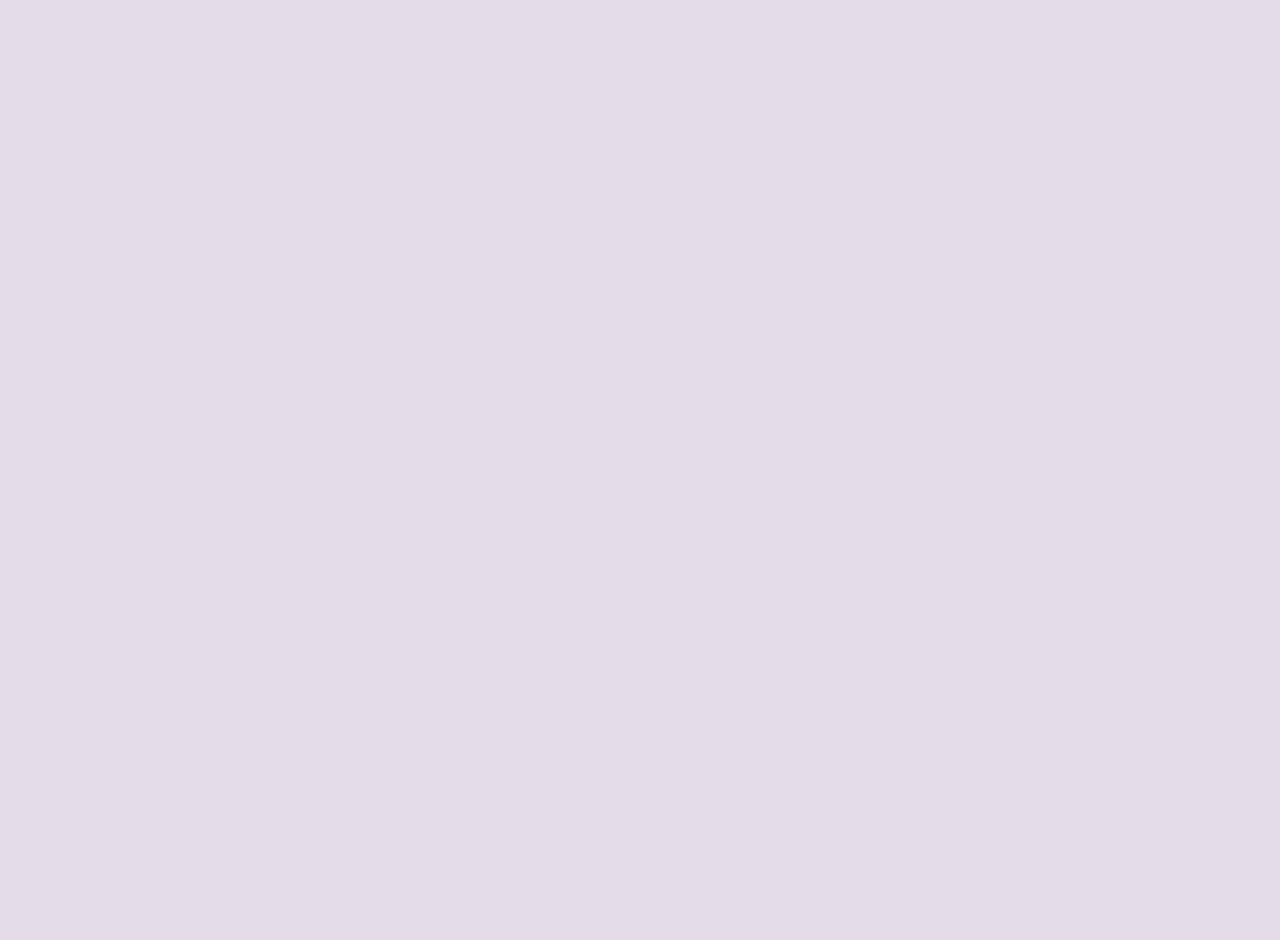
==== index.html @ c565d0a6 "codewithbrooke" ====
<!DOCTYPE html>
<html lang="en">
  <head>
    <meta charset="UTF-8">
    <meta name="viewport" content="width=device-width, initial-scale=1.0">
    <title>code with brooke | tutoring</title>
    <!-- Favicon -->
    <link rel="icon" href="https://raw.githubusercontent.com/brookekelseyryan/brookekelseyryan.github.io/master/assets/images/flowerbb%20copy.jpg" type="image/x-icon" />
    <!-- Font Awesome icons -->
    <link rel="stylesheet" href="https://use.fontawesome.com/releases/v5.8.1/css/all.css">
    <!-- Core theme CSS -->
    <link rel="stylesheet" href="style.css">
  </head>

  <body>
    <!-- Parallax Pixel Background Animation -->
    <!-- <section class="animated-background">
      <div id="stars1"></div>
      <div id="stars2"></div>
      <div id="stars3"></div>
    </section> -->
    <!-- End of Parallax Pixel Background Animation -->

    <a id="profilePicture" href="/index.html">
      <img src="https://raw.githubusercontent.com/brookekelseyryan/brookekelseyryan.github.io/master/assets/images/brooke_avatar.jpg" alt="Profile Picture">
    </a>

    <div class="overlay" >
      <div >
        <div >
          <a href="http://127.0.0.1:5500/index.html" >
            <img src="https://raw.githubusercontent.com/brookekelseyryan/brookekelseyryan.github.io/master/assets/images/brooke_avatar.jpg" alt="Profile Picture">
          </a>
        </div>
        <!-- <div class="popup-quote">
          welcome to my tutoring and coaching page! 
        </div>
        <a class="popup-close" onclick="history.back()">&times;</a> -->
      </div>
    </div>

    <div id="userName">
      code with brooke
    </div>
    <div id="about">
      hello and welcome to my tutoring and coaching page! <br> please use the links below to learn more or to book a session with me 👩🏼‍💻
    </div>

    <div id="links">
      <!-- <a class="link" href="https://is.gd/CDxuYU" target="_blank">
        <i class="fas fa-money-bill-wave">&nbsp;</i>get $40 off first Wyzant lesson
      </a> -->
      <a class="link" href="https://is.gd/CDxuYU" target="_blank">
        <img id="icon" src="/assets/img/wyzant.png">get $40 off first Wyzant lesson
      </a>
      <a class="link" href="https://www.wyzant.com/Tutors/codewithbrooke" target="_blank">
        <img id="icon" src="/assets/img/wyzant.png">book on Wyzant
      </a>
      <!-- <a class="link" href="https://twitter.com/johnggli" target="_blank">
        <img id="icon" src="/assets/img/calendly.png">book with calendly
      </a> -->
      <a class="link" href="https://app.reclaim.ai/m/codewithbrooke" target="_blank">
        <i class="fas fa-calendar-alt">&nbsp;</i>book a session on my calendar
      </a>
      <a class="link" href="https://brookekryan.com/teaching/index.html" target="_blank">
        <i class="fas fa-graduation-cap">&nbsp;</i>see my teaching experience
      </a>
      <a class="link" href="https://www.linkedin.com/in/brookekryan/" target="_blank">
        <i class="fab fa-linkedin">&nbsp;</i>see my resumé
      </a>
      <!-- <a class="link" href="/cancellation.html">
        <i class="fas fa-calendar-times">&nbsp;</i>cancellation policies
      </a> -->
    </div>

    <!-- <div id="hashtag">
      #BeHappy❤
    </div> -->
  </body>
</html>
---- style.css ----
@import url('https://fonts.googleapis.com/css2?family=Karla:wght@400;700&family=Space+Mono:wght@400;700&display=swap');

:root {
    --bgColor: #e4dde9;
    --bgColor2: #FFf;
    --accentColor: #000000;
    --font: 'Space Mono';
    /* --font: 'Karla', sans-serif; */
    --delay: .3s;
}

body {
    margin: 0;
    padding: 0;
    min-height: 100vh;
    font-family: var(--font);
    background: #e4dde9;
    /* background: radial-gradient(ellipse at bottom, var(--bgColor) 0%, var(--bgColor2) 100%); */
    /* background-image: url('https://bit.ly/3nFVqJh'); */
    opacity: 0;
    animation: 1s ease-out var(--delay) 1 transitionAnimation; /* duration/timing-function/delay/iterations/name */
    animation-fill-mode: forwards;
    background-repeat: no-repeat;
    background-size: cover;
    position: relative;
}

#profilePicture, #profilePicture img {
    position: relative;
    width: 96px;
    height: 96px;
    display: block;
    margin: 40px auto 20px;
    border-radius: 50%;
    -webkit-tap-highlight-color: transparent;
}

#userName {
    color: var(--accentColor);
    font-size: 1.5rem;
    margin-bottom:10px;
    font-weight: bold;
    line-height: 1.25;
    display: block;
    font-family: var(--font);
    width: 100%;
    text-align: center;
    text-decoration: none;
}

#about {
    color: var(--accentColor);
    font-size: 1rem;
    /* font-weight: bold; */
    line-height: 1.25;
    display: block;
    font-family: var(--font);
    width: 100%;
    text-align: center;
    text-decoration: none;
}

#links {
    max-width: 675px;
    width: auto;
    display: block;
    margin: 27px auto;
}

.link {
    position: relative;
    background-color: #FFF;
    color: var(--accentColor);
    border: solid var(--accentColor) 2px;
    border-radius: 10px;
    box-shadow: rgb(0, 0, 0) 8px 8px 0px 0px;
    font-size: 1rem;
    text-align: center;
    display: block;
    margin-left: 10px;
    margin-right: 10px;
    margin-bottom: 20px;
    padding: 10px; /* 17px */
    text-decoration: none;
    /* transition: all .25s cubic-bezier(.08, .59, .29, .99); */
    -webkit-tap-highlight-color: transparent;
}

@media (hover: hover) {
    .link:hover {
        /* background-color: var(--accentColor);
        color: var(--bgColor2); */
        transform:translate(4px,4px);
        box-shadow: rgb(0, 0, 0) 4px 4px 0px 0px;
    }
}

.link:active {
    background-color: var(--accentColor);
    color: var(--bgColor2);
}

#icon {
    /* position: relative; */
    width: 26px;
    border-radius: 50%;
    vertical-align:middle;
    display: inline;
    margin-right: 5px;
    /* margin-right: 40px; */
    /* height: 26px; */
    /* display: block; */
    /* margin: auto; */
    /* /* border-radius: 50%; */
    /* max-width: 40px; */ 
    /* width: 26px;
    margin-left: 40px;
    margin-top: 5px; */
}

#hashtag {
    position: relative;
    padding-bottom: 20px;
    color: var(--accentColor);
    font-size: 1rem;
    display: block;
    font-family: var(--font);
    width: 100%;
    text-align: center;

    /*  animation   */
    overflow: hidden;
    background: linear-gradient(90deg, var(--bgColor), var(--accentColor), var(--bgColor));
    background-repeat: no-repeat;
    background-size: 80%;
    animation: animate 3s linear var(--delay) infinite;
    -webkit-background-clip: text;
    background-clip: text;
    -webkit-text-fill-color: rgba(255, 255, 255, 0);
}


/*-------------------------animations-----------------------*/
@keyframes transitionAnimation {
    0% {
        opacity: 0;
        transform: translateY(-10px);
    }
    100% {
        opacity: 1;
        transform: translateY(0);
    }
}

@keyframes animate {
    0% {
      background-position: -500%;
    }
    100% {
      background-position: 500%;
    }
}

@keyframes animStar {
    from {
        transform: translateY(0px);
    }
    to {
        transform: translateY(-2000px);
    }
}


/*-------------------------popup------------------------*/
/* credits: https://www.youtube.com/watch?v=lAS2glU0xlc */
.overlay {
    display: flex;
    align-items: center;
    justify-content: center;
    position: fixed;
    top: 0;
    bottom: 0;
    left: 0;
    right: 0;
    background-color: rgba(0, 0, 0, 0.7);
    z-index: 2;
    visibility: hidden;
    opacity: 0;
    overflow: hidden;
    transition: .5s ease-in-out;
}

.popup {
    /* position: relative;
    top: -43%;
    /* right: -100vh; */
    display: flex;
    flex-direction: column;
    align-items: center;
    max-width: 400px;
    /* max-height: 500px; */
    width: auto;
    height: auto;
    margin: 56px;
    background-color: var(--bgColor);
    /* transform: rotate(32deg); */
    transform: scale(0);
    transition: .5s ease-in-out; */
}

.popup-quote {
    font-family : Baskerville, Georgia, serif;
    font-style : italic;
    position: flex;
    color: var(--accentColor);
    padding: 20px;
    text-align: center;
    font-size: 1rem;
}

.popup-photo {
    display: flex;
    width: 100%;
    height: 100%;
}

.popup-photo img {
    width: 100%;
    height: 100%;
}

.overlay:target {
    visibility: visible;
    opacity: 1;
}

.overlay:target .popup {
    /* transform: scale(1);
    top: 0; */
    /* right: 0; */
    /* transform: rotate(0); */
}

.popup-close {
    position: absolute;
    right: -1rem;
    top: -1rem;
    width: 3rem;
    height: 3rem;
    font-size: 1.7rem;
    font-weight: 400;
    border-radius: 100%;
    background-color: var(--bgColor);
    z-index: 4;
    color: var(--accentColor);
    line-height: 2.7rem;
    text-align: center;
    cursor: pointer;
    text-decoration: none;
    -webkit-tap-highlight-color: transparent;
}

@media (hover: hover) {
    .popup-close:hover {
        background-color: var(--accentColor);
        color: var(--bgColor);
    }
}

.popup-close:active {
    background-color: var(--accentColor);
    color: var(--bgColor);
}


/*-----------------------parallax-----------------------*/
/* credits: https://www.youtube.com/watch?v=aywzn9cf-_U */
#stars1 {
    width: 1px;
    height: 1px;
    background: transparent;
    animation: animStar 120s linear infinite;

    box-shadow: 779px 1331px #fff, 324px 42px #fff, 303px 586px #fff,
    1312px 276px #fff, 451px 625px #fff, 521px 1931px #fff, 1087px 1871px #fff,
    36px 1546px #fff, 132px 934px #fff, 1698px 901px #fff, 1418px 664px #fff,
    1448px 1157px #fff, 1084px 232px #fff, 347px 1776px #fff, 1722px 243px #fff,
    1629px 835px #fff, 479px 969px #fff, 1231px 960px #fff, 586px 384px #fff,
    164px 527px #fff, 8px 646px #fff, 1150px 1126px #fff, 665px 1357px #fff,
    1556px 1982px #fff, 1260px 1961px #fff, 1675px 1741px #fff,
    1843px 1514px #fff, 718px 1628px #fff, 242px 1343px #fff, 1497px 1880px #fff,
    1364px 230px #fff, 1739px 1302px #fff, 636px 959px #fff, 304px 686px #fff,
    614px 751px #fff, 1935px 816px #fff, 1428px 60px #fff, 355px 335px #fff,
    1594px 158px #fff, 90px 60px #fff, 1553px 162px #fff, 1239px 1825px #fff,
    1945px 587px #fff, 749px 1785px #fff, 1987px 1172px #fff, 1301px 1237px #fff,
    1039px 342px #fff, 1585px 1481px #fff, 995px 1048px #fff, 524px 932px #fff,
    214px 413px #fff, 1701px 1300px #fff, 1037px 1613px #fff, 1871px 996px #fff,
    1360px 1635px #fff, 1110px 1313px #fff, 412px 1783px #fff, 1949px 177px #fff,
    903px 1854px #fff, 700px 1936px #fff, 378px 125px #fff, 308px 834px #fff,
    1118px 962px #fff, 1350px 1929px #fff, 781px 1811px #fff, 561px 137px #fff,
    757px 1148px #fff, 1670px 1979px #fff, 343px 739px #fff, 945px 795px #fff,
    576px 1903px #fff, 1078px 1436px #fff, 1583px 450px #fff, 1366px 474px #fff,
    297px 1873px #fff, 192px 162px #fff, 1624px 1633px #fff, 59px 453px #fff,
    82px 1872px #fff, 1933px 498px #fff, 1966px 1974px #fff, 1975px 1688px #fff,
    779px 314px #fff, 1858px 1543px #fff, 73px 1507px #fff, 1693px 975px #fff,
    1683px 108px #fff, 1768px 1654px #fff, 654px 14px #fff, 494px 171px #fff,
    1689px 1895px #fff, 1660px 263px #fff, 1031px 903px #fff, 1203px 1393px #fff,
    1333px 1421px #fff, 1113px 41px #fff, 1206px 1645px #fff, 1325px 1635px #fff,
    142px 388px #fff, 572px 215px #fff, 1535px 296px #fff, 1419px 407px #fff,
    1379px 1003px #fff, 329px 469px #fff, 1791px 1652px #fff, 935px 1802px #fff,
    1330px 1820px #fff, 421px 1933px #fff, 828px 365px #fff, 275px 316px #fff,
    707px 960px #fff, 1605px 1554px #fff, 625px 58px #fff, 717px 1697px #fff,
    1669px 246px #fff, 1925px 322px #fff, 1154px 1803px #fff, 1929px 295px #fff,
    1248px 240px #fff, 1045px 1755px #fff, 166px 942px #fff, 1888px 1773px #fff,
    678px 1963px #fff, 1370px 569px #fff, 1974px 1400px #fff, 1786px 460px #fff,
    51px 307px #fff, 784px 1400px #fff, 730px 1258px #fff, 1712px 393px #fff,
    416px 170px #fff, 1797px 1932px #fff, 572px 219px #fff, 1557px 1856px #fff,
    218px 8px #fff, 348px 1334px #fff, 469px 413px #fff, 385px 1738px #fff,
    1357px 1818px #fff, 240px 942px #fff, 248px 1847px #fff, 1535px 806px #fff,
    236px 1514px #fff, 1429px 1556px #fff, 73px 1633px #fff, 1398px 1121px #fff,
    671px 1301px #fff, 1404px 1663px #fff, 740px 1018px #fff, 1600px 377px #fff,
    785px 514px #fff, 112px 1084px #fff, 1915px 1887px #fff, 1463px 1848px #fff,
    687px 1115px #fff, 1268px 1768px #fff, 1729px 1425px #fff,
    1284px 1022px #fff, 801px 974px #fff, 1975px 1317px #fff, 1354px 834px #fff,
    1446px 1484px #fff, 1283px 1786px #fff, 11px 523px #fff, 1842px 236px #fff,
    1355px 654px #fff, 429px 7px #fff, 1033px 1128px #fff, 157px 297px #fff,
    545px 635px #fff, 52px 1080px #fff, 827px 1520px #fff, 1121px 490px #fff,
    9px 309px #fff, 1744px 1586px #fff, 1014px 417px #fff, 1534px 524px #fff,
    958px 552px #fff, 1403px 1496px #fff, 387px 703px #fff, 1522px 548px #fff,
    1355px 282px #fff, 1532px 601px #fff, 1838px 790px #fff, 290px 259px #fff,
    295px 598px #fff, 1601px 539px #fff, 1561px 1272px #fff, 34px 1922px #fff,
    1024px 543px #fff, 467px 369px #fff, 722px 333px #fff, 1976px 1255px #fff,
    766px 983px #fff, 1582px 1285px #fff, 12px 512px #fff, 617px 1410px #fff,
    682px 577px #fff, 1334px 1438px #fff, 439px 327px #fff, 1617px 1661px #fff,
    673px 129px #fff, 794px 941px #fff, 1386px 1902px #fff, 37px 1353px #fff,
    1467px 1353px #fff, 416px 18px #fff, 187px 344px #fff, 200px 1898px #fff,
    1491px 1619px #fff, 811px 347px #fff, 924px 1827px #fff, 945px 217px #fff,
    1735px 1228px #fff, 379px 1890px #fff, 79px 761px #fff, 825px 1837px #fff,
    1980px 1558px #fff, 1308px 1573px #fff, 1488px 1726px #fff,
    382px 1208px #fff, 522px 595px #fff, 1277px 1898px #fff, 354px 552px #fff,
    161px 1784px #fff, 614px 251px #fff, 526px 1576px #fff, 17px 212px #fff,
    179px 996px #fff, 467px 1208px #fff, 1944px 1838px #fff, 1140px 1093px #fff,
    858px 1007px #fff, 200px 1064px #fff, 423px 1964px #fff, 1945px 439px #fff,
    1377px 689px #fff, 1120px 1437px #fff, 1876px 668px #fff, 907px 1324px #fff,
    343px 1976px #fff, 1816px 1501px #fff, 1849px 177px #fff, 647px 91px #fff,
    1984px 1012px #fff, 1336px 1300px #fff, 128px 648px #fff, 305px 1060px #fff,
    1324px 826px #fff, 1263px 1314px #fff, 1801px 629px #fff, 1614px 1555px #fff,
    1634px 90px #fff, 1603px 452px #fff, 891px 1984px #fff, 1556px 1906px #fff,
    121px 68px #fff, 1676px 1714px #fff, 516px 936px #fff, 1947px 1492px #fff,
    1455px 1519px #fff, 45px 602px #fff, 205px 1039px #fff, 793px 172px #fff,
    1562px 1739px #fff, 1056px 110px #fff, 1512px 379px #fff, 1795px 1621px #fff,
    1848px 607px #fff, 262px 1719px #fff, 477px 991px #fff, 483px 883px #fff,
    1239px 1197px #fff, 1496px 647px #fff, 1649px 25px #fff, 1491px 1946px #fff,
    119px 996px #fff, 179px 1472px #fff, 1341px 808px #fff, 1565px 1700px #fff,
    407px 1544px #fff, 1754px 357px #fff, 1288px 981px #fff, 902px 1997px #fff,
    1755px 1668px #fff, 186px 877px #fff, 1202px 1882px #fff, 461px 1213px #fff,
    1400px 748px #fff, 1969px 1899px #fff, 809px 522px #fff, 514px 1219px #fff,
    374px 275px #fff, 938px 1973px #fff, 357px 552px #fff, 144px 1722px #fff,
    1572px 912px #fff, 402px 1858px #fff, 1544px 1195px #fff, 667px 1257px #fff,
    727px 1496px #fff, 993px 232px #fff, 1772px 313px #fff, 1040px 1590px #fff,
    1204px 1973px #fff, 1268px 79px #fff, 1555px 1048px #fff, 986px 1707px #fff,
    978px 1710px #fff, 713px 360px #fff, 407px 863px #fff, 461px 736px #fff,
    284px 1608px #fff, 103px 430px #fff, 1283px 1319px #fff, 977px 1186px #fff,
    1966px 1516px #fff, 1287px 1129px #fff, 70px 1098px #fff, 1189px 889px #fff,
    1126px 1734px #fff, 309px 1292px #fff, 879px 764px #fff, 65px 473px #fff,
    1003px 1959px #fff, 658px 791px #fff, 402px 1576px #fff, 35px 622px #fff,
    529px 1589px #fff, 164px 666px #fff, 1876px 1290px #fff, 1541px 526px #fff,
    270px 1297px #fff, 440px 865px #fff, 1500px 802px #fff, 182px 1754px #fff,
    1264px 892px #fff, 272px 1249px #fff, 1289px 1535px #fff, 190px 1646px #fff,
    955px 242px #fff, 1456px 1597px #fff, 1727px 1983px #fff, 635px 801px #fff,
    226px 455px #fff, 1396px 1710px #fff, 849px 1863px #fff, 237px 1264px #fff,
    839px 140px #fff, 1122px 735px #fff, 1280px 15px #fff, 1318px 242px #fff,
    1819px 1148px #fff, 333px 1392px #fff, 1949px 553px #fff, 1878px 1332px #fff,
    467px 548px #fff, 1812px 1082px #fff, 1067px 193px #fff, 243px 156px #fff,
    483px 1616px #fff, 1714px 933px #fff, 759px 1800px #fff, 1822px 995px #fff,
    1877px 572px #fff, 581px 1084px #fff, 107px 732px #fff, 642px 1837px #fff,
    166px 1493px #fff, 1555px 198px #fff, 819px 307px #fff, 947px 345px #fff,
    827px 224px #fff, 927px 1394px #fff, 540px 467px #fff, 1093px 405px #fff,
    1140px 927px #fff, 130px 529px #fff, 33px 1980px #fff, 1147px 1663px #fff,
    1616px 1436px #fff, 528px 710px #fff, 798px 1100px #fff, 505px 1480px #fff,
    899px 641px #fff, 1909px 1949px #fff, 1311px 964px #fff, 979px 1301px #fff,
    1393px 969px #fff, 1793px 1886px #fff, 292px 357px #fff, 1196px 1718px #fff,
    1290px 1994px #fff, 537px 1973px #fff, 1181px 1674px #fff,
    1740px 1566px #fff, 1307px 265px #fff, 922px 522px #fff, 1892px 472px #fff,
    384px 1746px #fff, 392px 1098px #fff, 647px 548px #fff, 390px 1498px #fff,
    1246px 138px #fff, 730px 876px #fff, 192px 1472px #fff, 1790px 1789px #fff,
    928px 311px #fff, 1253px 1647px #fff, 747px 1921px #fff, 1561px 1025px #fff,
    1533px 1292px #fff, 1985px 195px #fff, 728px 729px #fff, 1712px 1936px #fff,
    512px 1717px #fff, 1528px 483px #fff, 313px 1642px #fff, 281px 1849px #fff,
    1212px 799px #fff, 435px 1191px #fff, 1422px 611px #fff, 1718px 1964px #fff,
    411px 944px #fff, 210px 636px #fff, 1502px 1295px #fff, 1434px 349px #fff,
    769px 60px #fff, 747px 1053px #fff, 789px 504px #fff, 1436px 1264px #fff,
    1893px 1225px #fff, 1394px 1788px #fff, 1108px 1317px #fff,
    1673px 1395px #fff, 854px 1010px #fff, 1705px 80px #fff, 1858px 148px #fff,
    1729px 344px #fff, 1388px 664px #fff, 895px 406px #fff, 1479px 157px #fff,
    1441px 1157px #fff, 552px 1900px #fff, 516px 364px #fff, 1647px 189px #fff,
    1427px 1071px #fff, 785px 729px #fff, 1080px 1710px #fff, 504px 204px #fff,
    1177px 1622px #fff, 657px 34px #fff, 1296px 1099px #fff, 248px 180px #fff,
    1212px 1568px #fff, 667px 1562px #fff, 695px 841px #fff, 1608px 1247px #fff,
    751px 882px #fff, 87px 167px #fff, 607px 1368px #fff, 1363px 1203px #fff,
    1836px 317px #fff, 1668px 1703px #fff, 830px 1154px #fff, 1721px 1398px #fff,
    1601px 1280px #fff, 976px 874px #fff, 1743px 254px #fff, 1020px 1815px #fff,
    1670px 1766px #fff, 1890px 735px #fff, 1379px 136px #fff, 1864px 695px #fff,
    206px 965px #fff, 1404px 1932px #fff, 1923px 1360px #fff, 247px 682px #fff,
    519px 1708px #fff, 645px 750px #fff, 1164px 1204px #fff, 834px 323px #fff,
    172px 1350px #fff, 213px 972px #fff, 1837px 190px #fff, 285px 1806px #fff,
    1047px 1299px #fff, 1548px 825px #fff, 1730px 324px #fff, 1346px 1909px #fff,
    772px 270px #fff, 345px 1190px #fff, 478px 1433px #fff, 1479px 25px #fff,
    1994px 1830px #fff, 1744px 732px #fff, 20px 1635px #fff, 690px 1795px #fff,
    1594px 569px #fff, 579px 245px #fff, 1398px 733px #fff, 408px 1352px #fff,
    1774px 120px #fff, 1152px 1370px #fff, 1698px 1810px #fff, 710px 1450px #fff,
    665px 286px #fff, 493px 1720px #fff, 786px 5px #fff, 637px 1140px #fff,
    764px 324px #fff, 927px 310px #fff, 938px 1424px #fff, 1884px 744px #fff,
    913px 462px #fff, 1831px 1936px #fff, 1527px 249px #fff, 36px 1381px #fff,
    1597px 581px #fff, 1530px 355px #fff, 949px 459px #fff, 799px 828px #fff,
    242px 1471px #fff, 654px 797px #fff, 796px 594px #fff, 1365px 678px #fff,
    752px 23px #fff, 1630px 541px #fff, 982px 72px #fff, 1733px 1831px #fff,
    21px 412px #fff, 775px 998px #fff, 335px 1945px #fff, 264px 583px #fff,
    158px 1311px #fff, 528px 164px #fff, 1978px 574px #fff, 717px 1203px #fff,
    734px 1591px #fff, 1555px 820px #fff, 16px 1943px #fff, 1625px 1177px #fff,
    1236px 690px #fff, 1585px 1590px #fff, 1737px 1728px #fff, 721px 698px #fff,
    1804px 1186px #fff, 166px 980px #fff, 1850px 230px #fff, 330px 1712px #fff,
    95px 797px #fff, 1948px 1078px #fff, 469px 939px #fff, 1269px 1899px #fff,
    955px 1220px #fff, 1137px 1075px #fff, 312px 1293px #fff, 986px 1762px #fff,
    1103px 1238px #fff, 428px 1993px #fff, 355px 570px #fff, 977px 1836px #fff,
    1395px 1092px #fff, 276px 913px #fff, 1743px 656px #fff, 773px 502px #fff,
    1686px 1322px #fff, 1516px 1945px #fff, 1334px 501px #fff, 266px 156px #fff,
    455px 655px #fff, 798px 72px #fff, 1059px 1259px #fff, 1402px 1687px #fff,
    236px 1329px #fff, 1455px 786px #fff, 146px 1228px #fff, 1851px 823px #fff,
    1062px 100px #fff, 1220px 953px #fff, 20px 1826px #fff, 36px 1063px #fff,
    1525px 338px #fff, 790px 1521px #fff, 741px 1099px #fff, 288px 1489px #fff,
    700px 1060px #fff, 390px 1071px #fff, 411px 1036px #fff, 1853px 1072px #fff,
    1446px 1085px #fff, 1164px 874px #fff, 924px 925px #fff, 291px 271px #fff,
    1257px 1964px #fff, 1580px 1352px #fff, 1507px 1216px #fff, 211px 956px #fff,
    985px 1195px #fff, 975px 1640px #fff, 518px 101px #fff, 663px 1395px #fff,
    914px 532px #fff, 145px 1320px #fff, 69px 1397px #fff, 982px 523px #fff,
    257px 725px #fff, 1599px 831px #fff, 1636px 1513px #fff, 1250px 1158px #fff,
    1132px 604px #fff, 183px 102px #fff, 1057px 318px #fff, 1247px 1835px #fff,
    1983px 1110px #fff, 1077px 1455px #fff, 921px 1770px #fff, 806px 1350px #fff,
    1938px 1992px #fff, 855px 1260px #fff, 902px 1345px #fff, 658px 1908px #fff,
    1845px 679px #fff, 712px 1482px #fff, 595px 950px #fff, 1784px 1992px #fff,
    1847px 1785px #fff, 691px 1004px #fff, 175px 1179px #fff, 1666px 1911px #fff,
    41px 61px #fff, 971px 1080px #fff, 1830px 1450px #fff, 1351px 1518px #fff,
    1257px 99px #fff, 1395px 1498px #fff, 1117px 252px #fff, 1779px 597px #fff,
    1346px 729px #fff, 1108px 1144px #fff, 402px 691px #fff, 72px 496px #fff,
    1673px 1604px #fff, 1497px 974px #fff, 1865px 1664px #fff, 88px 806px #fff,
    918px 77px #fff, 244px 1118px #fff, 256px 1820px #fff, 1851px 1840px #fff,
    605px 1851px #fff, 634px 383px #fff, 865px 37px #fff, 943px 1024px #fff,
    1951px 177px #fff, 1097px 523px #fff, 985px 1700px #fff, 1243px 122px #fff,
    768px 1070px #fff, 468px 194px #fff, 320px 1867px #fff, 1850px 185px #fff,
    380px 1616px #fff, 468px 1294px #fff, 1122px 1743px #fff, 884px 299px #fff,
    1300px 1917px #fff, 1860px 396px #fff, 1270px 990px #fff, 529px 733px #fff,
    1975px 1347px #fff, 1885px 685px #fff, 226px 506px #fff, 651px 878px #fff,
    1323px 680px #fff, 1284px 680px #fff, 238px 1967px #fff, 911px 174px #fff,
    1111px 521px #fff, 1150px 85px #fff, 794px 502px #fff, 484px 1856px #fff,
    1809px 368px #fff, 112px 953px #fff, 590px 1009px #fff, 1655px 311px #fff,
    100px 1026px #fff, 1803px 352px #fff, 865px 306px #fff, 1077px 1019px #fff,
    1335px 872px #fff, 1647px 1298px #fff, 1233px 1387px #fff, 698px 1036px #fff,
    659px 1860px #fff, 388px 1412px #fff, 1212px 458px #fff, 755px 1468px #fff,
    696px 1654px #fff, 1144px 60px #fff;
}

#stars1:after {
    content: '';
    position: absolute;
    top: auto;
    width: 1px;
    height: 1px;
    background: transparent;

    box-shadow: 779px 1331px #fff, 324px 42px #fff, 303px 586px #fff,
    1312px 276px #fff, 451px 625px #fff, 521px 1931px #fff, 1087px 1871px #fff,
    36px 1546px #fff, 132px 934px #fff, 1698px 901px #fff, 1418px 664px #fff,
    1448px 1157px #fff, 1084px 232px #fff, 347px 1776px #fff, 1722px 243px #fff,
    1629px 835px #fff, 479px 969px #fff, 1231px 960px #fff, 586px 384px #fff,
    164px 527px #fff, 8px 646px #fff, 1150px 1126px #fff, 665px 1357px #fff,
    1556px 1982px #fff, 1260px 1961px #fff, 1675px 1741px #fff,
    1843px 1514px #fff, 718px 1628px #fff, 242px 1343px #fff, 1497px 1880px #fff,
    1364px 230px #fff, 1739px 1302px #fff, 636px 959px #fff, 304px 686px #fff,
    614px 751px #fff, 1935px 816px #fff, 1428px 60px #fff, 355px 335px #fff,
    1594px 158px #fff, 90px 60px #fff, 1553px 162px #fff, 1239px 1825px #fff,
    1945px 587px #fff, 749px 1785px #fff, 1987px 1172px #fff, 1301px 1237px #fff,
    1039px 342px #fff, 1585px 1481px #fff, 995px 1048px #fff, 524px 932px #fff,
    214px 413px #fff, 1701px 1300px #fff, 1037px 1613px #fff, 1871px 996px #fff,
    1360px 1635px #fff, 1110px 1313px #fff, 412px 1783px #fff, 1949px 177px #fff,
    903px 1854px #fff, 700px 1936px #fff, 378px 125px #fff, 308px 834px #fff,
    1118px 962px #fff, 1350px 1929px #fff, 781px 1811px #fff, 561px 137px #fff,
    757px 1148px #fff, 1670px 1979px #fff, 343px 739px #fff, 945px 795px #fff,
    576px 1903px #fff, 1078px 1436px #fff, 1583px 450px #fff, 1366px 474px #fff,
    297px 1873px #fff, 192px 162px #fff, 1624px 1633px #fff, 59px 453px #fff,
    82px 1872px #fff, 1933px 498px #fff, 1966px 1974px #fff, 1975px 1688px #fff,
    779px 314px #fff, 1858px 1543px #fff, 73px 1507px #fff, 1693px 975px #fff,
    1683px 108px #fff, 1768px 1654px #fff, 654px 14px #fff, 494px 171px #fff,
    1689px 1895px #fff, 1660px 263px #fff, 1031px 903px #fff, 1203px 1393px #fff,
    1333px 1421px #fff, 1113px 41px #fff, 1206px 1645px #fff, 1325px 1635px #fff,
    142px 388px #fff, 572px 215px #fff, 1535px 296px #fff, 1419px 407px #fff,
    1379px 1003px #fff, 329px 469px #fff, 1791px 1652px #fff, 935px 1802px #fff,
    1330px 1820px #fff, 421px 1933px #fff, 828px 365px #fff, 275px 316px #fff,
    707px 960px #fff, 1605px 1554px #fff, 625px 58px #fff, 717px 1697px #fff,
    1669px 246px #fff, 1925px 322px #fff, 1154px 1803px #fff, 1929px 295px #fff,
    1248px 240px #fff, 1045px 1755px #fff, 166px 942px #fff, 1888px 1773px #fff,
    678px 1963px #fff, 1370px 569px #fff, 1974px 1400px #fff, 1786px 460px #fff,
    51px 307px #fff, 784px 1400px #fff, 730px 1258px #fff, 1712px 393px #fff,
    416px 170px #fff, 1797px 1932px #fff, 572px 219px #fff, 1557px 1856px #fff,
    218px 8px #fff, 348px 1334px #fff, 469px 413px #fff, 385px 1738px #fff,
    1357px 1818px #fff, 240px 942px #fff, 248px 1847px #fff, 1535px 806px #fff,
    236px 1514px #fff, 1429px 1556px #fff, 73px 1633px #fff, 1398px 1121px #fff,
    671px 1301px #fff, 1404px 1663px #fff, 740px 1018px #fff, 1600px 377px #fff,
    785px 514px #fff, 112px 1084px #fff, 1915px 1887px #fff, 1463px 1848px #fff,
    687px 1115px #fff, 1268px 1768px #fff, 1729px 1425px #fff,
    1284px 1022px #fff, 801px 974px #fff, 1975px 1317px #fff, 1354px 834px #fff,
    1446px 1484px #fff, 1283px 1786px #fff, 11px 523px #fff, 1842px 236px #fff,
    1355px 654px #fff, 429px 7px #fff, 1033px 1128px #fff, 157px 297px #fff,
    545px 635px #fff, 52px 1080px #fff, 827px 1520px #fff, 1121px 490px #fff,
    9px 309px #fff, 1744px 1586px #fff, 1014px 417px #fff, 1534px 524px #fff,
    958px 552px #fff, 1403px 1496px #fff, 387px 703px #fff, 1522px 548px #fff,
    1355px 282px #fff, 1532px 601px #fff, 1838px 790px #fff, 290px 259px #fff,
    295px 598px #fff, 1601px 539px #fff, 1561px 1272px #fff, 34px 1922px #fff,
    1024px 543px #fff, 467px 369px #fff, 722px 333px #fff, 1976px 1255px #fff,
    766px 983px #fff, 1582px 1285px #fff, 12px 512px #fff, 617px 1410px #fff,
    682px 577px #fff, 1334px 1438px #fff, 439px 327px #fff, 1617px 1661px #fff,
    673px 129px #fff, 794px 941px #fff, 1386px 1902px #fff, 37px 1353px #fff,
    1467px 1353px #fff, 416px 18px #fff, 187px 344px #fff, 200px 1898px #fff,
    1491px 1619px #fff, 811px 347px #fff, 924px 1827px #fff, 945px 217px #fff,
    1735px 1228px #fff, 379px 1890px #fff, 79px 761px #fff, 825px 1837px #fff,
    1980px 1558px #fff, 1308px 1573px #fff, 1488px 1726px #fff,
    382px 1208px #fff, 522px 595px #fff, 1277px 1898px #fff, 354px 552px #fff,
    161px 1784px #fff, 614px 251px #fff, 526px 1576px #fff, 17px 212px #fff,
    179px 996px #fff, 467px 1208px #fff, 1944px 1838px #fff, 1140px 1093px #fff,
    858px 1007px #fff, 200px 1064px #fff, 423px 1964px #fff, 1945px 439px #fff,
    1377px 689px #fff, 1120px 1437px #fff, 1876px 668px #fff, 907px 1324px #fff,
    343px 1976px #fff, 1816px 1501px #fff, 1849px 177px #fff, 647px 91px #fff,
    1984px 1012px #fff, 1336px 1300px #fff, 128px 648px #fff, 305px 1060px #fff,
    1324px 826px #fff, 1263px 1314px #fff, 1801px 629px #fff, 1614px 1555px #fff,
    1634px 90px #fff, 1603px 452px #fff, 891px 1984px #fff, 1556px 1906px #fff,
    121px 68px #fff, 1676px 1714px #fff, 516px 936px #fff, 1947px 1492px #fff,
    1455px 1519px #fff, 45px 602px #fff, 205px 1039px #fff, 793px 172px #fff,
    1562px 1739px #fff, 1056px 110px #fff, 1512px 379px #fff, 1795px 1621px #fff,
    1848px 607px #fff, 262px 1719px #fff, 477px 991px #fff, 483px 883px #fff,
    1239px 1197px #fff, 1496px 647px #fff, 1649px 25px #fff, 1491px 1946px #fff,
    119px 996px #fff, 179px 1472px #fff, 1341px 808px #fff, 1565px 1700px #fff,
    407px 1544px #fff, 1754px 357px #fff, 1288px 981px #fff, 902px 1997px #fff,
    1755px 1668px #fff, 186px 877px #fff, 1202px 1882px #fff, 461px 1213px #fff,
    1400px 748px #fff, 1969px 1899px #fff, 809px 522px #fff, 514px 1219px #fff,
    374px 275px #fff, 938px 1973px #fff, 357px 552px #fff, 144px 1722px #fff,
    1572px 912px #fff, 402px 1858px #fff, 1544px 1195px #fff, 667px 1257px #fff,
    727px 1496px #fff, 993px 232px #fff, 1772px 313px #fff, 1040px 1590px #fff,
    1204px 1973px #fff, 1268px 79px #fff, 1555px 1048px #fff, 986px 1707px #fff,
    978px 1710px #fff, 713px 360px #fff, 407px 863px #fff, 461px 736px #fff,
    284px 1608px #fff, 103px 430px #fff, 1283px 1319px #fff, 977px 1186px #fff,
    1966px 1516px #fff, 1287px 1129px #fff, 70px 1098px #fff, 1189px 889px #fff,
    1126px 1734px #fff, 309px 1292px #fff, 879px 764px #fff, 65px 473px #fff,
    1003px 1959px #fff, 658px 791px #fff, 402px 1576px #fff, 35px 622px #fff,
    529px 1589px #fff, 164px 666px #fff, 1876px 1290px #fff, 1541px 526px #fff,
    270px 1297px #fff, 440px 865px #fff, 1500px 802px #fff, 182px 1754px #fff,
    1264px 892px #fff, 272px 1249px #fff, 1289px 1535px #fff, 190px 1646px #fff,
    955px 242px #fff, 1456px 1597px #fff, 1727px 1983px #fff, 635px 801px #fff,
    226px 455px #fff, 1396px 1710px #fff, 849px 1863px #fff, 237px 1264px #fff,
    839px 140px #fff, 1122px 735px #fff, 1280px 15px #fff, 1318px 242px #fff,
    1819px 1148px #fff, 333px 1392px #fff, 1949px 553px #fff, 1878px 1332px #fff,
    467px 548px #fff, 1812px 1082px #fff, 1067px 193px #fff, 243px 156px #fff,
    483px 1616px #fff, 1714px 933px #fff, 759px 1800px #fff, 1822px 995px #fff,
    1877px 572px #fff, 581px 1084px #fff, 107px 732px #fff, 642px 1837px #fff,
    166px 1493px #fff, 1555px 198px #fff, 819px 307px #fff, 947px 345px #fff,
    827px 224px #fff, 927px 1394px #fff, 540px 467px #fff, 1093px 405px #fff,
    1140px 927px #fff, 130px 529px #fff, 33px 1980px #fff, 1147px 1663px #fff,
    1616px 1436px #fff, 528px 710px #fff, 798px 1100px #fff, 505px 1480px #fff,
    899px 641px #fff, 1909px 1949px #fff, 1311px 964px #fff, 979px 1301px #fff,
    1393px 969px #fff, 1793px 1886px #fff, 292px 357px #fff, 1196px 1718px #fff,
    1290px 1994px #fff, 537px 1973px #fff, 1181px 1674px #fff,
    1740px 1566px #fff, 1307px 265px #fff, 922px 522px #fff, 1892px 472px #fff,
    384px 1746px #fff, 392px 1098px #fff, 647px 548px #fff, 390px 1498px #fff,
    1246px 138px #fff, 730px 876px #fff, 192px 1472px #fff, 1790px 1789px #fff,
    928px 311px #fff, 1253px 1647px #fff, 747px 1921px #fff, 1561px 1025px #fff,
    1533px 1292px #fff, 1985px 195px #fff, 728px 729px #fff, 1712px 1936px #fff,
    512px 1717px #fff, 1528px 483px #fff, 313px 1642px #fff, 281px 1849px #fff,
    1212px 799px #fff, 435px 1191px #fff, 1422px 611px #fff, 1718px 1964px #fff,
    411px 944px #fff, 210px 636px #fff, 1502px 1295px #fff, 1434px 349px #fff,
    769px 60px #fff, 747px 1053px #fff, 789px 504px #fff, 1436px 1264px #fff,
    1893px 1225px #fff, 1394px 1788px #fff, 1108px 1317px #fff,
    1673px 1395px #fff, 854px 1010px #fff, 1705px 80px #fff, 1858px 148px #fff,
    1729px 344px #fff, 1388px 664px #fff, 895px 406px #fff, 1479px 157px #fff,
    1441px 1157px #fff, 552px 1900px #fff, 516px 364px #fff, 1647px 189px #fff,
    1427px 1071px #fff, 785px 729px #fff, 1080px 1710px #fff, 504px 204px #fff,
    1177px 1622px #fff, 657px 34px #fff, 1296px 1099px #fff, 248px 180px #fff,
    1212px 1568px #fff, 667px 1562px #fff, 695px 841px #fff, 1608px 1247px #fff,
    751px 882px #fff, 87px 167px #fff, 607px 1368px #fff, 1363px 1203px #fff,
    1836px 317px #fff, 1668px 1703px #fff, 830px 1154px #fff, 1721px 1398px #fff,
    1601px 1280px #fff, 976px 874px #fff, 1743px 254px #fff, 1020px 1815px #fff,
    1670px 1766px #fff, 1890px 735px #fff, 1379px 136px #fff, 1864px 695px #fff,
    206px 965px #fff, 1404px 1932px #fff, 1923px 1360px #fff, 247px 682px #fff,
    519px 1708px #fff, 645px 750px #fff, 1164px 1204px #fff, 834px 323px #fff,
    172px 1350px #fff, 213px 972px #fff, 1837px 190px #fff, 285px 1806px #fff,
    1047px 1299px #fff, 1548px 825px #fff, 1730px 324px #fff, 1346px 1909px #fff,
    772px 270px #fff, 345px 1190px #fff, 478px 1433px #fff, 1479px 25px #fff,
    1994px 1830px #fff, 1744px 732px #fff, 20px 1635px #fff, 690px 1795px #fff,
    1594px 569px #fff, 579px 245px #fff, 1398px 733px #fff, 408px 1352px #fff,
    1774px 120px #fff, 1152px 1370px #fff, 1698px 1810px #fff, 710px 1450px #fff,
    665px 286px #fff, 493px 1720px #fff, 786px 5px #fff, 637px 1140px #fff,
    764px 324px #fff, 927px 310px #fff, 938px 1424px #fff, 1884px 744px #fff,
    913px 462px #fff, 1831px 1936px #fff, 1527px 249px #fff, 36px 1381px #fff,
    1597px 581px #fff, 1530px 355px #fff, 949px 459px #fff, 799px 828px #fff,
    242px 1471px #fff, 654px 797px #fff, 796px 594px #fff, 1365px 678px #fff,
    752px 23px #fff, 1630px 541px #fff, 982px 72px #fff, 1733px 1831px #fff,
    21px 412px #fff, 775px 998px #fff, 335px 1945px #fff, 264px 583px #fff,
    158px 1311px #fff, 528px 164px #fff, 1978px 574px #fff, 717px 1203px #fff,
    734px 1591px #fff, 1555px 820px #fff, 16px 1943px #fff, 1625px 1177px #fff,
    1236px 690px #fff, 1585px 1590px #fff, 1737px 1728px #fff, 721px 698px #fff,
    1804px 1186px #fff, 166px 980px #fff, 1850px 230px #fff, 330px 1712px #fff,
    95px 797px #fff, 1948px 1078px #fff, 469px 939px #fff, 1269px 1899px #fff,
    955px 1220px #fff, 1137px 1075px #fff, 312px 1293px #fff, 986px 1762px #fff,
    1103px 1238px #fff, 428px 1993px #fff, 355px 570px #fff, 977px 1836px #fff,
    1395px 1092px #fff, 276px 913px #fff, 1743px 656px #fff, 773px 502px #fff,
    1686px 1322px #fff, 1516px 1945px #fff, 1334px 501px #fff, 266px 156px #fff,
    455px 655px #fff, 798px 72px #fff, 1059px 1259px #fff, 1402px 1687px #fff,
    236px 1329px #fff, 1455px 786px #fff, 146px 1228px #fff, 1851px 823px #fff,
    1062px 100px #fff, 1220px 953px #fff, 20px 1826px #fff, 36px 1063px #fff,
    1525px 338px #fff, 790px 1521px #fff, 741px 1099px #fff, 288px 1489px #fff,
    700px 1060px #fff, 390px 1071px #fff, 411px 1036px #fff, 1853px 1072px #fff,
    1446px 1085px #fff, 1164px 874px #fff, 924px 925px #fff, 291px 271px #fff,
    1257px 1964px #fff, 1580px 1352px #fff, 1507px 1216px #fff, 211px 956px #fff,
    985px 1195px #fff, 975px 1640px #fff, 518px 101px #fff, 663px 1395px #fff,
    914px 532px #fff, 145px 1320px #fff, 69px 1397px #fff, 982px 523px #fff,
    257px 725px #fff, 1599px 831px #fff, 1636px 1513px #fff, 1250px 1158px #fff,
    1132px 604px #fff, 183px 102px #fff, 1057px 318px #fff, 1247px 1835px #fff,
    1983px 1110px #fff, 1077px 1455px #fff, 921px 1770px #fff, 806px 1350px #fff,
    1938px 1992px #fff, 855px 1260px #fff, 902px 1345px #fff, 658px 1908px #fff,
    1845px 679px #fff, 712px 1482px #fff, 595px 950px #fff, 1784px 1992px #fff,
    1847px 1785px #fff, 691px 1004px #fff, 175px 1179px #fff, 1666px 1911px #fff,
    41px 61px #fff, 971px 1080px #fff, 1830px 1450px #fff, 1351px 1518px #fff,
    1257px 99px #fff, 1395px 1498px #fff, 1117px 252px #fff, 1779px 597px #fff,
    1346px 729px #fff, 1108px 1144px #fff, 402px 691px #fff, 72px 496px #fff,
    1673px 1604px #fff, 1497px 974px #fff, 1865px 1664px #fff, 88px 806px #fff,
    918px 77px #fff, 244px 1118px #fff, 256px 1820px #fff, 1851px 1840px #fff,
    605px 1851px #fff, 634px 383px #fff, 865px 37px #fff, 943px 1024px #fff,
    1951px 177px #fff, 1097px 523px #fff, 985px 1700px #fff, 1243px 122px #fff,
    768px 1070px #fff, 468px 194px #fff, 320px 1867px #fff, 1850px 185px #fff,
    380px 1616px #fff, 468px 1294px #fff, 1122px 1743px #fff, 884px 299px #fff,
    1300px 1917px #fff, 1860px 396px #fff, 1270px 990px #fff, 529px 733px #fff,
    1975px 1347px #fff, 1885px 685px #fff, 226px 506px #fff, 651px 878px #fff,
    1323px 680px #fff, 1284px 680px #fff, 238px 1967px #fff, 911px 174px #fff,
    1111px 521px #fff, 1150px 85px #fff, 794px 502px #fff, 484px 1856px #fff,
    1809px 368px #fff, 112px 953px #fff, 590px 1009px #fff, 1655px 311px #fff,
    100px 1026px #fff, 1803px 352px #fff, 865px 306px #fff, 1077px 1019px #fff,
    1335px 872px #fff, 1647px 1298px #fff, 1233px 1387px #fff, 698px 1036px #fff,
    659px 1860px #fff, 388px 1412px #fff, 1212px 458px #fff, 755px 1468px #fff,
    696px 1654px #fff, 1144px 60px #fff;
}

#stars2 {
    width: 2px;
    height: 2px;
    background: transparent;
    animation: animStar 180s linear infinite;

    box-shadow: 1448px 320px #fff, 1775px 1663px #fff, 332px 1364px #fff,
    878px 340px #fff, 569px 1832px #fff, 1422px 1684px #fff, 1946px 1907px #fff,
    121px 979px #fff, 1044px 1069px #fff, 463px 381px #fff, 423px 112px #fff,
    523px 1179px #fff, 779px 654px #fff, 1398px 694px #fff, 1085px 1464px #fff,
    1599px 1869px #fff, 801px 1882px #fff, 779px 1231px #fff, 552px 932px #fff,
    1057px 1196px #fff, 282px 1280px #fff, 496px 1986px #fff, 1833px 1120px #fff,
    1802px 1293px #fff, 6px 1696px #fff, 412px 1902px #fff, 605px 438px #fff,
    24px 1212px #fff, 234px 1320px #fff, 544px 344px #fff, 1107px 170px #fff,
    1603px 196px #fff, 905px 648px #fff, 68px 1458px #fff, 649px 1969px #fff,
    744px 675px #fff, 1127px 478px #fff, 714px 1814px #fff, 1486px 526px #fff,
    270px 1636px #fff, 1931px 149px #fff, 1807px 378px #fff, 8px 390px #fff,
    1415px 699px #fff, 1473px 1211px #fff, 1590px 141px #fff, 270px 1705px #fff,
    69px 1423px #fff, 1108px 1053px #fff, 1946px 128px #fff, 371px 371px #fff,
    1490px 220px #fff, 357px 1885px #fff, 363px 363px #fff, 1896px 1256px #fff,
    1979px 1050px #fff, 947px 1342px #fff, 1754px 242px #fff, 514px 974px #fff,
    65px 1477px #fff, 1840px 547px #fff, 950px 695px #fff, 459px 1150px #fff,
    1124px 1502px #fff, 481px 940px #fff, 680px 839px #fff, 797px 1169px #fff,
    1977px 1491px #fff, 734px 1724px #fff, 210px 298px #fff, 816px 628px #fff,
    686px 770px #fff, 1721px 267px #fff, 1663px 511px #fff, 1481px 1141px #fff,
    582px 248px #fff, 1308px 953px #fff, 628px 657px #fff, 897px 1535px #fff,
    270px 931px #fff, 791px 467px #fff, 1336px 1732px #fff, 1013px 1653px #fff,
    1911px 956px #fff, 587px 816px #fff, 83px 456px #fff, 930px 1478px #fff,
    1587px 1694px #fff, 614px 1200px #fff, 302px 1782px #fff, 1711px 1432px #fff,
    443px 904px #fff, 1666px 714px #fff, 1588px 1167px #fff, 273px 1075px #fff,
    1679px 461px #fff, 721px 664px #fff, 1202px 10px #fff, 166px 1126px #fff,
    331px 1628px #fff, 430px 1565px #fff, 1585px 509px #fff, 640px 38px #fff,
    822px 837px #fff, 1760px 1664px #fff, 1122px 1458px #fff, 398px 131px #fff,
    689px 285px #fff, 460px 652px #fff, 1627px 365px #fff, 348px 1648px #fff,
    819px 1946px #fff, 981px 1917px #fff, 323px 76px #fff, 979px 684px #fff,
    887px 536px #fff, 1348px 1596px #fff, 1055px 666px #fff, 1402px 1797px #fff,
    1300px 1055px #fff, 937px 238px #fff, 1474px 1815px #fff, 1144px 1710px #fff,
    1629px 1087px #fff, 911px 919px #fff, 771px 819px #fff, 403px 720px #fff,
    163px 736px #fff, 1062px 238px #fff, 1774px 818px #fff, 1874px 1178px #fff,
    1177px 699px #fff, 1244px 1244px #fff, 1371px 58px #fff, 564px 1515px #fff,
    1824px 487px #fff, 929px 702px #fff, 394px 1348px #fff, 1161px 641px #fff,
    219px 1841px #fff, 358px 941px #fff, 140px 1759px #fff, 1019px 1345px #fff,
    274px 436px #fff, 1433px 1605px #fff, 1798px 1426px #fff, 294px 1848px #fff,
    1681px 1877px #fff, 1344px 1824px #fff, 1439px 1632px #fff,
    161px 1012px #fff, 1308px 588px #fff, 1789px 582px #fff, 721px 1910px #fff,
    318px 218px #fff, 607px 319px #fff, 495px 535px #fff, 1552px 1575px #fff,
    1562px 67px #fff, 403px 926px #fff, 1096px 1800px #fff, 1814px 1709px #fff,
    1882px 1831px #fff, 533px 46px #fff, 823px 969px #fff, 530px 165px #fff,
    1030px 352px #fff, 1681px 313px #fff, 338px 115px #fff, 1607px 211px #fff,
    1718px 1184px #fff, 1589px 659px #fff, 278px 355px #fff, 464px 1464px #fff,
    1165px 277px #fff, 950px 694px #fff, 1746px 293px #fff, 793px 911px #fff,
    528px 773px #fff, 1883px 1694px #fff, 748px 182px #fff, 1924px 1531px #fff,
    100px 636px #fff, 1473px 1445px #fff, 1264px 1244px #fff, 850px 1377px #fff,
    987px 1976px #fff, 933px 1761px #fff, 922px 1270px #fff, 500px 396px #fff,
    1324px 8px #fff, 1967px 1814px #fff, 1072px 1401px #fff, 961px 37px #fff,
    156px 81px #fff, 1915px 502px #fff, 1076px 1846px #fff, 152px 1669px #fff,
    986px 1529px #fff, 1667px 1137px #fff;
}

#stars2:after {
    content: '';
    position: absolute;
    top: auto;
    width: 2px;
    height: 2px;
    background: transparent;

    box-shadow: 1448px 320px #fff, 1775px 1663px #fff, 332px 1364px #fff,
    878px 340px #fff, 569px 1832px #fff, 1422px 1684px #fff, 1946px 1907px #fff,
    121px 979px #fff, 1044px 1069px #fff, 463px 381px #fff, 423px 112px #fff,
    523px 1179px #fff, 779px 654px #fff, 1398px 694px #fff, 1085px 1464px #fff,
    1599px 1869px #fff, 801px 1882px #fff, 779px 1231px #fff, 552px 932px #fff,
    1057px 1196px #fff, 282px 1280px #fff, 496px 1986px #fff, 1833px 1120px #fff,
    1802px 1293px #fff, 6px 1696px #fff, 412px 1902px #fff, 605px 438px #fff,
    24px 1212px #fff, 234px 1320px #fff, 544px 344px #fff, 1107px 170px #fff,
    1603px 196px #fff, 905px 648px #fff, 68px 1458px #fff, 649px 1969px #fff,
    744px 675px #fff, 1127px 478px #fff, 714px 1814px #fff, 1486px 526px #fff,
    270px 1636px #fff, 1931px 149px #fff, 1807px 378px #fff, 8px 390px #fff,
    1415px 699px #fff, 1473px 1211px #fff, 1590px 141px #fff, 270px 1705px #fff,
    69px 1423px #fff, 1108px 1053px #fff, 1946px 128px #fff, 371px 371px #fff,
    1490px 220px #fff, 357px 1885px #fff, 363px 363px #fff, 1896px 1256px #fff,
    1979px 1050px #fff, 947px 1342px #fff, 1754px 242px #fff, 514px 974px #fff,
    65px 1477px #fff, 1840px 547px #fff, 950px 695px #fff, 459px 1150px #fff,
    1124px 1502px #fff, 481px 940px #fff, 680px 839px #fff, 797px 1169px #fff,
    1977px 1491px #fff, 734px 1724px #fff, 210px 298px #fff, 816px 628px #fff,
    686px 770px #fff, 1721px 267px #fff, 1663px 511px #fff, 1481px 1141px #fff,
    582px 248px #fff, 1308px 953px #fff, 628px 657px #fff, 897px 1535px #fff,
    270px 931px #fff, 791px 467px #fff, 1336px 1732px #fff, 1013px 1653px #fff,
    1911px 956px #fff, 587px 816px #fff, 83px 456px #fff, 930px 1478px #fff,
    1587px 1694px #fff, 614px 1200px #fff, 302px 1782px #fff, 1711px 1432px #fff,
    443px 904px #fff, 1666px 714px #fff, 1588px 1167px #fff, 273px 1075px #fff,
    1679px 461px #fff, 721px 664px #fff, 1202px 10px #fff, 166px 1126px #fff,
    331px 1628px #fff, 430px 1565px #fff, 1585px 509px #fff, 640px 38px #fff,
    822px 837px #fff, 1760px 1664px #fff, 1122px 1458px #fff, 398px 131px #fff,
    689px 285px #fff, 460px 652px #fff, 1627px 365px #fff, 348px 1648px #fff,
    819px 1946px #fff, 981px 1917px #fff, 323px 76px #fff, 979px 684px #fff,
    887px 536px #fff, 1348px 1596px #fff, 1055px 666px #fff, 1402px 1797px #fff,
    1300px 1055px #fff, 937px 238px #fff, 1474px 1815px #fff, 1144px 1710px #fff,
    1629px 1087px #fff, 911px 919px #fff, 771px 819px #fff, 403px 720px #fff,
    163px 736px #fff, 1062px 238px #fff, 1774px 818px #fff, 1874px 1178px #fff,
    1177px 699px #fff, 1244px 1244px #fff, 1371px 58px #fff, 564px 1515px #fff,
    1824px 487px #fff, 929px 702px #fff, 394px 1348px #fff, 1161px 641px #fff,
    219px 1841px #fff, 358px 941px #fff, 140px 1759px #fff, 1019px 1345px #fff,
    274px 436px #fff, 1433px 1605px #fff, 1798px 1426px #fff, 294px 1848px #fff,
    1681px 1877px #fff, 1344px 1824px #fff, 1439px 1632px #fff,
    161px 1012px #fff, 1308px 588px #fff, 1789px 582px #fff, 721px 1910px #fff,
    318px 218px #fff, 607px 319px #fff, 495px 535px #fff, 1552px 1575px #fff,
    1562px 67px #fff, 403px 926px #fff, 1096px 1800px #fff, 1814px 1709px #fff,
    1882px 1831px #fff, 533px 46px #fff, 823px 969px #fff, 530px 165px #fff,
    1030px 352px #fff, 1681px 313px #fff, 338px 115px #fff, 1607px 211px #fff,
    1718px 1184px #fff, 1589px 659px #fff, 278px 355px #fff, 464px 1464px #fff,
    1165px 277px #fff, 950px 694px #fff, 1746px 293px #fff, 793px 911px #fff,
    528px 773px #fff, 1883px 1694px #fff, 748px 182px #fff, 1924px 1531px #fff,
    100px 636px #fff, 1473px 1445px #fff, 1264px 1244px #fff, 850px 1377px #fff,
    987px 1976px #fff, 933px 1761px #fff, 922px 1270px #fff, 500px 396px #fff,
    1324px 8px #fff, 1967px 1814px #fff, 1072px 1401px #fff, 961px 37px #fff,
    156px 81px #fff, 1915px 502px #fff, 1076px 1846px #fff, 152px 1669px #fff,
    986px 1529px #fff, 1667px 1137px #fff;
}

#stars3 {
    width: 3px;
    height: 3px;
    background: transparent;
    animation: animStar 240s linear infinite;

    box-shadow: 387px 1878px #fff, 760px 1564px #fff, 1487px 999px #fff,
    948px 1828px #fff, 1977px 1001px #fff, 1284px 1963px #fff, 656px 284px #fff,
    1268px 1635px #fff, 1820px 598px #fff, 642px 1900px #fff, 296px 57px #fff,
    921px 1620px #fff, 476px 1858px #fff, 658px 613px #fff, 1171px 1363px #fff,
    1419px 283px #fff, 1037px 731px #fff, 503px 663px #fff, 1562px 463px #fff,
    383px 1197px #fff, 1171px 1233px #fff, 876px 1768px #fff, 856px 1615px #fff,
    1375px 1924px #fff, 1725px 918px #fff, 952px 119px #fff, 768px 1212px #fff,
    992px 1462px #fff, 1929px 717px #fff, 1947px 755px #fff, 1818px 1123px #fff,
    1896px 1672px #fff, 460px 198px #fff, 256px 271px #fff, 752px 544px #fff,
    1222px 1859px #fff, 1851px 443px #fff, 313px 1858px #fff, 709px 446px #fff,
    1546px 697px #fff, 674px 1155px #fff, 1112px 130px #fff, 355px 1790px #fff,
    1496px 974px #fff, 1696px 480px #fff, 1316px 1265px #fff, 1645px 1063px #fff,
    1182px 237px #fff, 427px 1582px #fff, 859px 253px #fff, 458px 939px #fff,
    1517px 1644px #fff, 1943px 60px #fff, 212px 1650px #fff, 966px 1786px #fff,
    473px 712px #fff, 130px 76px #fff, 1417px 1186px #fff, 909px 1580px #fff,
    1913px 762px #fff, 204px 1143px #fff, 1998px 1057px #fff, 1468px 1301px #fff,
    144px 1676px #fff, 21px 1601px #fff, 382px 1362px #fff, 912px 753px #fff,
    1488px 1405px #fff, 802px 156px #fff, 174px 550px #fff, 338px 1366px #fff,
    1197px 774px #fff, 602px 486px #fff, 682px 1877px #fff, 348px 1503px #fff,
    407px 1139px #fff, 950px 1400px #fff, 922px 1139px #fff, 1697px 293px #fff,
    1238px 1281px #fff, 1038px 1197px #fff, 376px 1889px #fff,
    1255px 1680px #fff, 1008px 1316px #fff, 1538px 1447px #fff,
    1186px 874px #fff, 1967px 640px #fff, 1341px 19px #fff, 29px 1732px #fff,
    16px 1650px #fff, 1021px 1075px #fff, 723px 424px #fff, 1175px 41px #fff,
    494px 1957px #fff, 1296px 431px #fff, 175px 1507px #fff, 831px 121px #fff,
    498px 1947px #fff, 617px 880px #fff, 240px 403px #fff;
}

#stars3:after {
    content: '';
    position: absolute;
    top: auto;
    width: 3px;
    height: 3px;
    background: transparent;

    box-shadow: 387px 1878px #fff, 760px 1564px #fff, 1487px 999px #fff,
    948px 1828px #fff, 1977px 1001px #fff, 1284px 1963px #fff, 656px 284px #fff,
    1268px 1635px #fff, 1820px 598px #fff, 642px 1900px #fff, 296px 57px #fff,
    921px 1620px #fff, 476px 1858px #fff, 658px 613px #fff, 1171px 1363px #fff,
    1419px 283px #fff, 1037px 731px #fff, 503px 663px #fff, 1562px 463px #fff,
    383px 1197px #fff, 1171px 1233px #fff, 876px 1768px #fff, 856px 1615px #fff,
    1375px 1924px #fff, 1725px 918px #fff, 952px 119px #fff, 768px 1212px #fff,
    992px 1462px #fff, 1929px 717px #fff, 1947px 755px #fff, 1818px 1123px #fff,
    1896px 1672px #fff, 460px 198px #fff, 256px 271px #fff, 752px 544px #fff,
    1222px 1859px #fff, 1851px 443px #fff, 313px 1858px #fff, 709px 446px #fff,
    1546px 697px #fff, 674px 1155px #fff, 1112px 130px #fff, 355px 1790px #fff,
    1496px 974px #fff, 1696px 480px #fff, 1316px 1265px #fff, 1645px 1063px #fff,
    1182px 237px #fff, 427px 1582px #fff, 859px 253px #fff, 458px 939px #fff,
    1517px 1644px #fff, 1943px 60px #fff, 212px 1650px #fff, 966px 1786px #fff,
    473px 712px #fff, 130px 76px #fff, 1417px 1186px #fff, 909px 1580px #fff,
    1913px 762px #fff, 204px 1143px #fff, 1998px 1057px #fff, 1468px 1301px #fff,
    144px 1676px #fff, 21px 1601px #fff, 382px 1362px #fff, 912px 753px #fff,
    1488px 1405px #fff, 802px 156px #fff, 174px 550px #fff, 338px 1366px #fff,
    1197px 774px #fff, 602px 486px #fff, 682px 1877px #fff, 348px 1503px #fff,
    407px 1139px #fff, 950px 1400px #fff, 922px 1139px #fff, 1697px 293px #fff,
    1238px 1281px #fff, 1038px 1197px #fff, 376px 1889px #fff,
    1255px 1680px #fff, 1008px 1316px #fff, 1538px 1447px #fff,
    1186px 874px #fff, 1967px 640px #fff, 1341px 19px #fff, 29px 1732px #fff,
    16px 1650px #fff, 1021px 1075px #fff, 723px 424px #fff, 1175px 41px #fff,
    494px 1957px #fff, 1296px 431px #fff, 175px 1507px #fff, 831px 121px #fff,
    498px 1947px #fff, 617px 880px #fff, 240px 403px #fff;
}
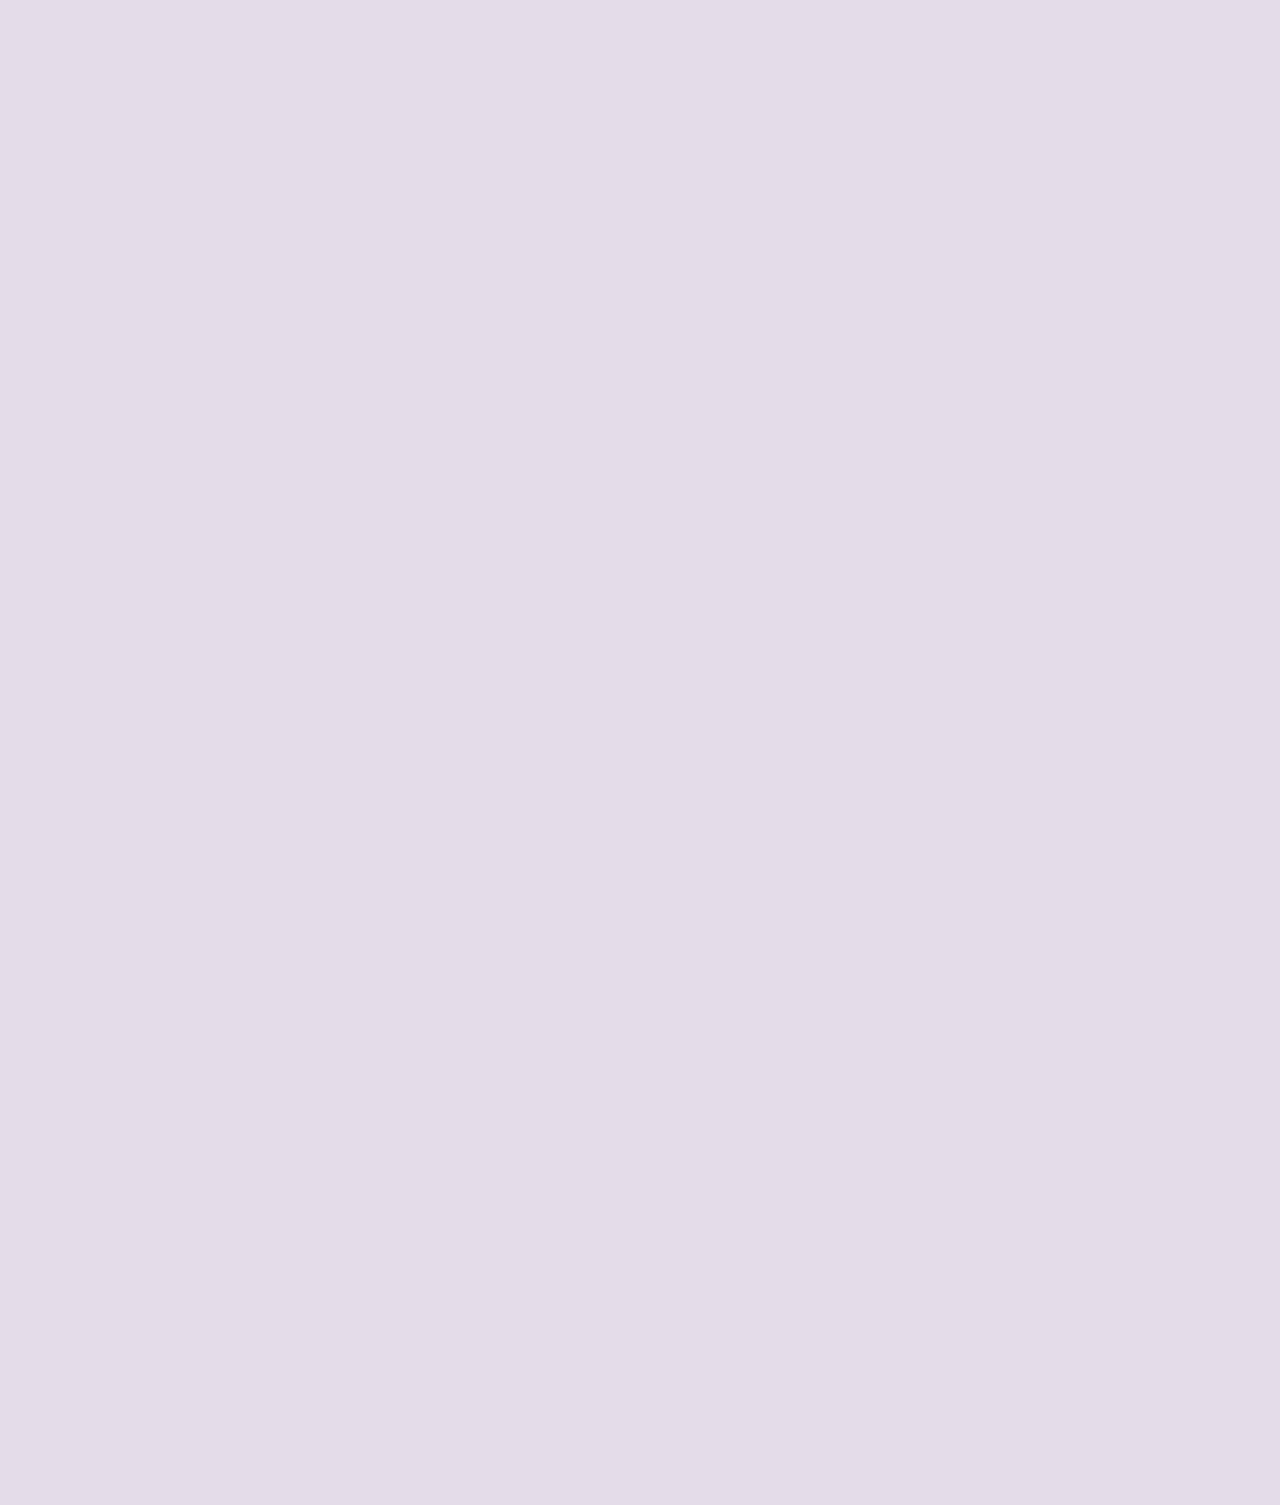
==== commit 52b7f2fa: "more testimonials and styling" ====
--- a/index.html
+++ b/index.html
@@ -62,6 +62,9 @@
       <a class="link" href="https://app.reclaim.ai/m/codewithbrooke" target="_blank">
         <i class="fas fa-calendar-alt">&nbsp;</i>book a session on my calendar
       </a>
+      <a class="link" href="/testimonials.html">
+        <i class="fas fa-star">&nbsp;</i>see my testimonials
+      </a>
       <a class="link" href="https://brookekryan.com/teaching/index.html" target="_blank">
         <i class="fas fa-graduation-cap">&nbsp;</i>see my teaching experience
       </a>
@@ -73,6 +76,44 @@
       </a> -->
     </div>
 
+    <div id="userName">
+      <br>
+      <br>
+      <br>
+      testimonials
+    </div>
+
+    <div id="list">
+      <li id="listElt"> "Ms. Ryan’s cadence when expressing herself and articulating her ideas are stellar. She is a master in
+        presenting clear concepts, leading results-oriented discussions, modeling technical concepts, and creating
+        a path for student understanding...I believe there are some who “teach” and there are others who are “called.” Ms. Ryan is definitely
+        “called” to be an educator. Her compassion for students, commitment to her own academic and
+        professional growth, and her acts of service and leadership make her an excellent candidate and veritable
+        contributor to Computer Science research and education." <em>Girls Who Code Supervisor, Summer Immersion Program</em></li>
+
+        <li id="listElt"> 
+            "Brooke is an amazing tutor, and it was a pleasure working with her. She was very nice and considerate, treating my questions seriously and taking the time to make sure I understood core concepts. She was relatable and made me feel at ease throughout the session, which helped me to learn better overall. Overall, I highly recommend her and would book another session! Thank you."
+            <em>Mark R., Wyzant</em>
+        </li>
+
+        <li id="listElt">
+            "Thank you so much for giving me the ability to code. Without you, I wouldn't even know that this is a possible career path for me. You have created such a wonderful environment that I'm going to miss so much."
+            <em>Girls Who Code student, Summer Immersion Program</em>
+        </li>
+
+        <li id="listElt">
+            "Brooke excels at teaching in a way that is accessible and understood by a lot of
+            students." <em>UCI student TA review</em>
+        </li>
+        <li id="listElt">
+            "Brooke has many strengths. She was very enthusiastic about helping students and
+            teaching the class. She explained concepts clearly and
+            frequently encouraged people in class to participate. She always made sure to ask if
+            anyone had any questions. She included interactive exercises in her mini
+            lectures/presentations." <em>UCI graduate student TA review</em> <br><br>
+        </li>
+    </div>
+
     <!-- <div id="hashtag">
       #BeHappy❤
     </div> -->
--- a/style.css
+++ b/style.css
@@ -48,6 +48,11 @@
     text-decoration: none;
 }
 
+#a {
+    color: var(--accentColor);
+    font-weight: bold;
+}
+
 #about {
     color: var(--accentColor);
     font-size: 1rem;
@@ -58,6 +63,19 @@
     width: 100%;
     text-align: center;
     text-decoration: none;
+}
+
+#list {
+    font-size: 0.9rem;
+    max-width: 675px;
+    width: auto;
+    display: block;
+    margin: 27px auto;
+}
+
+#listElt {
+    margin-bottom: 20px;
+    /* padding-bottom: 20px; */
 }
 
 #links {
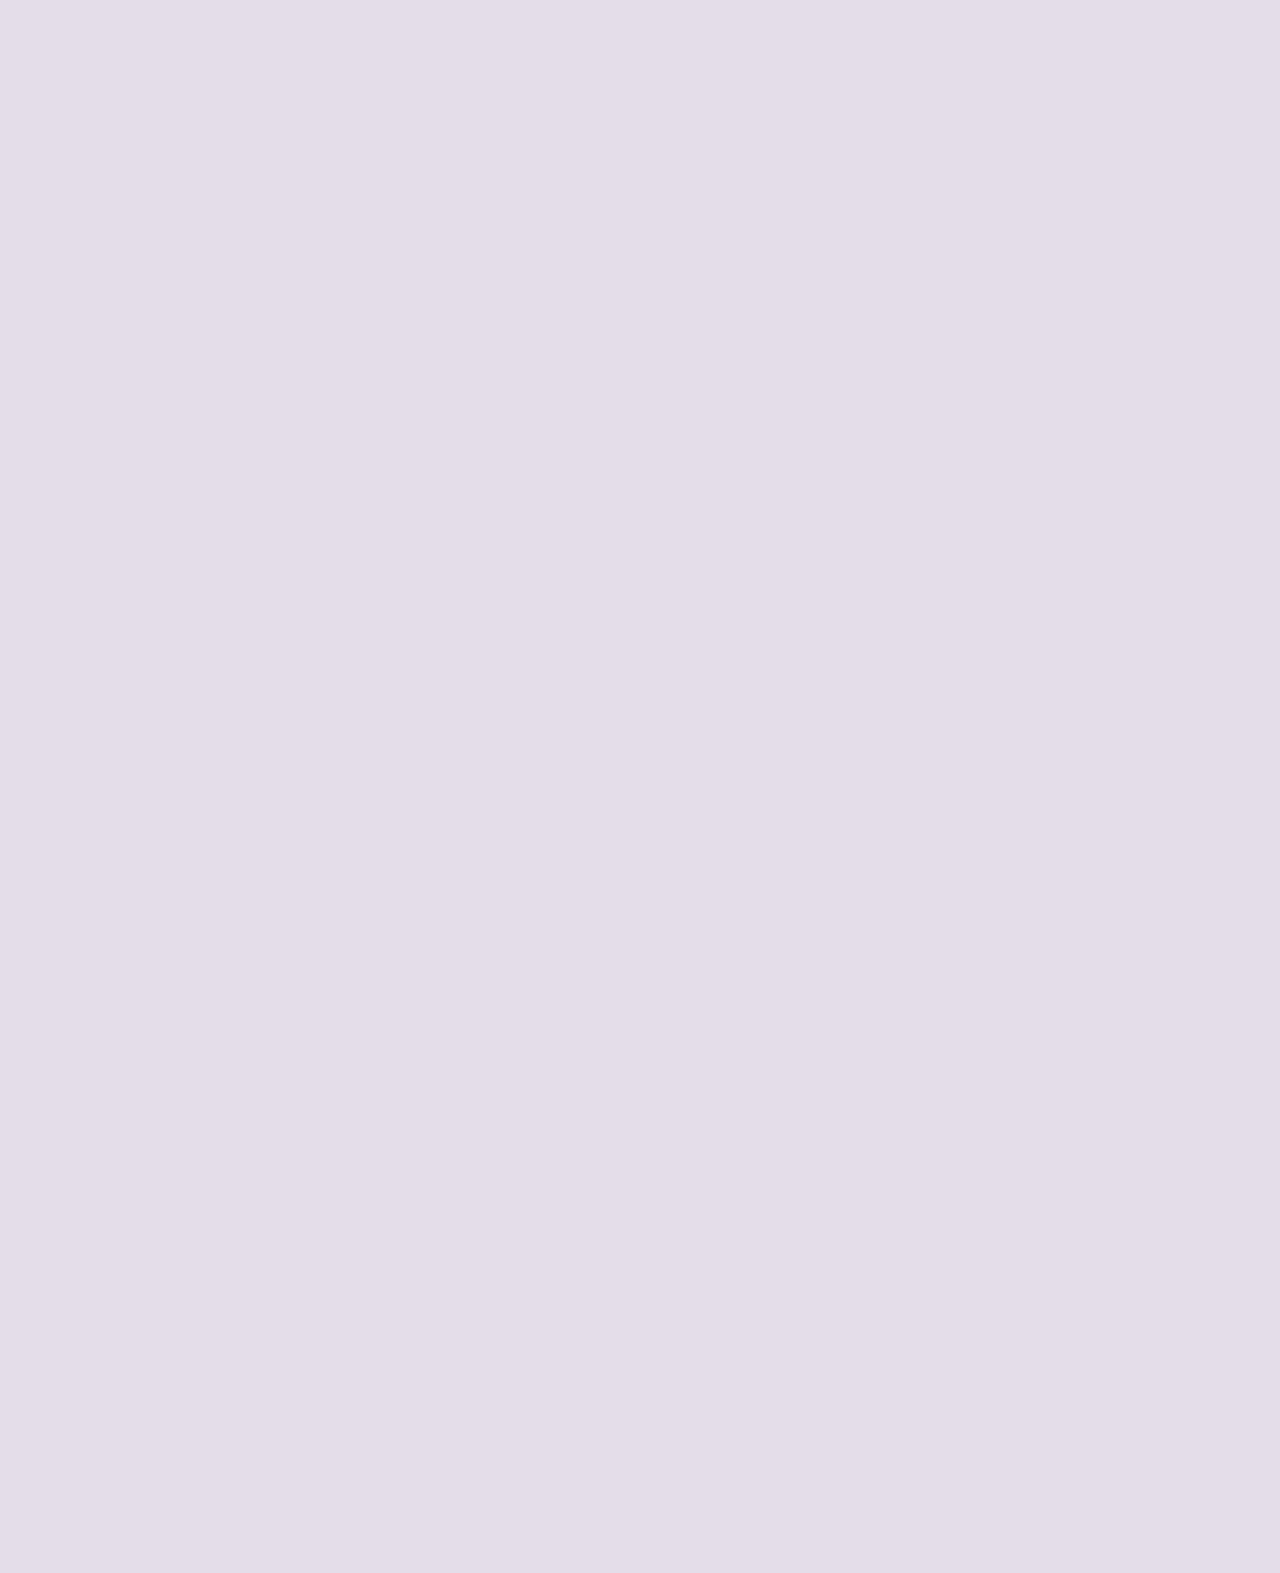
==== commit 2f3421e0: "about page added" ====
--- a/index.html
+++ b/index.html
@@ -50,11 +50,14 @@
       <!-- <a class="link" href="https://is.gd/CDxuYU" target="_blank">
         <i class="fas fa-money-bill-wave">&nbsp;</i>get $40 off first Wyzant lesson
       </a> -->
+      <a class="link" href="/about.html">
+        <i class="fas fa-user">&nbsp;</i>about me
+      </a>
       <a class="link" href="https://is.gd/CDxuYU" target="_blank">
         <img id="icon" src="/assets/img/wyzant.png">get $40 off first Wyzant lesson
       </a>
       <a class="link" href="https://www.wyzant.com/Tutors/codewithbrooke" target="_blank">
-        <img id="icon" src="/assets/img/wyzant.png">book on Wyzant
+        <img id="icon" src="/assets/img/wyzant.png">contact me on Wyzant
       </a>
       <!-- <a class="link" href="https://twitter.com/johnggli" target="_blank">
         <img id="icon" src="/assets/img/calendly.png">book with calendly
